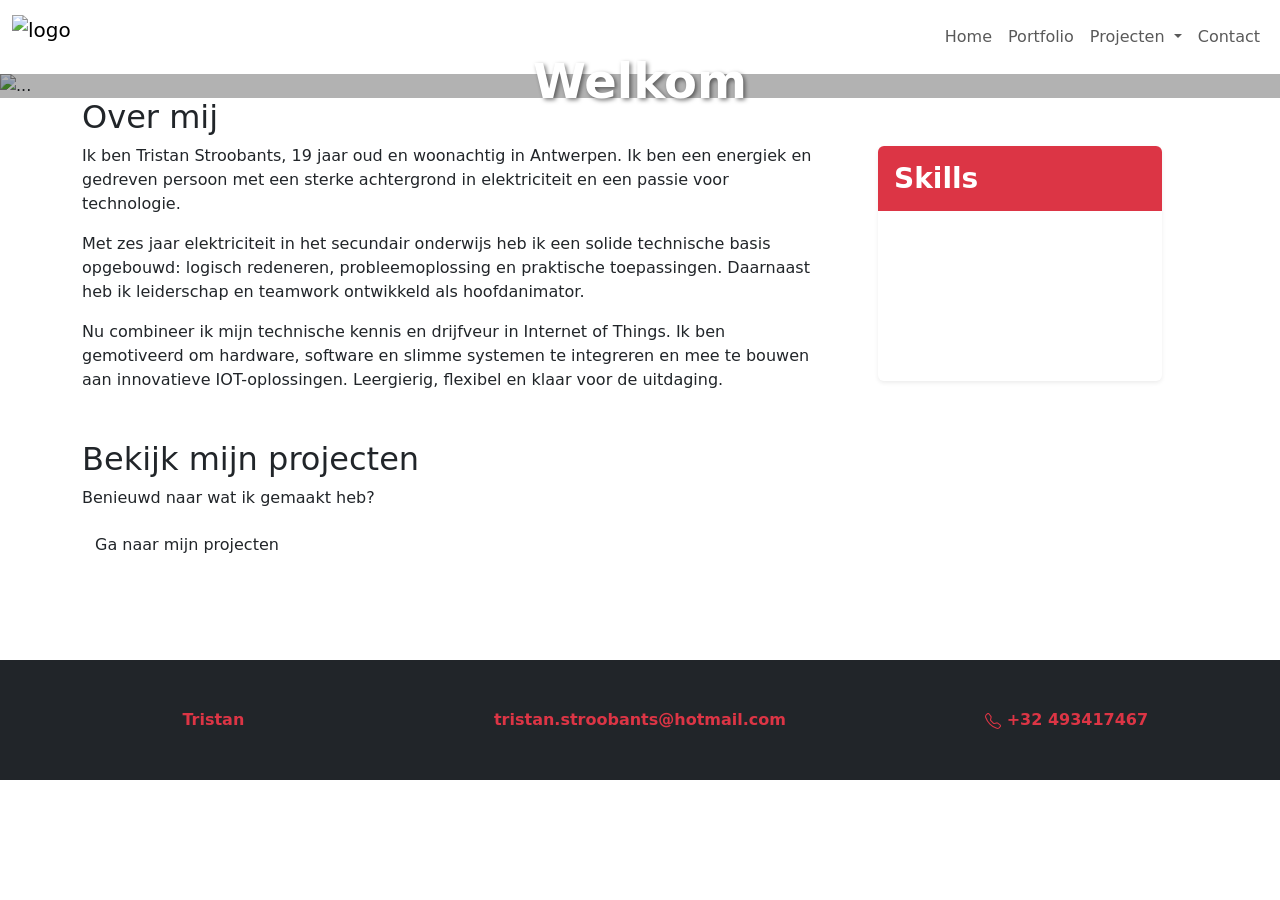
==== index.html @ 678bf0a7 "Add files via upload" ====
<!DOCTYPE html>
<html lang="nl-BE">

<head>
  <!-- Required meta tags -->
  <meta charset="UTF-8">
  <meta http-equiv="X-UA-Compatible" content="IE=edge">
  <meta name="viewport" content="width=device-width, initial-scale=1.0">
  <title>home</title>
  <!-- Bootstrap CSS -->
  <link href="https://cdn.jsdelivr.net/npm/bootstrap@5.3.3/dist/css/bootstrap.min.css" rel="stylesheet"
    integrity="sha384-QWTKZyjpPEjISv5WaRU9OFeRpok6YctnYmDr5pNlyT2bRjXh0JMhjY6hW+ALEwIH" crossorigin="anonymous">
  <!-- JavaScript: Bootstrap Bundle with Popper -->
  <script src="https://cdn.jsdelivr.net/npm/bootstrap@5.3.3/dist/js/bootstrap.bundle.min.js"
    integrity="sha384-YvpcrYf0tY3lHB60NNkmXc5s9fDVZLESaAA55NDzOxhy9GkcIdslK1eN7N6jIeHz" crossorigin="anonymous" defer>
    </script>
  <!-- eigen geschreven css voor jouw html-bestand -->
<link rel="stylesheet" href="css/style.css">
</head>



<body>
  

<header>

 <nav class="navbar navbar-expand-lg orange">
  <article class="container-fluid">
      <a class="navbar-brand" href="index.html">
            <figure> <img src="images/images/logo.png" alt="logo" width="70"></figure>
      </a>
      <button class="navbar-toggler ms-auto" type="button" data-bs-toggle="collapse" data-bs-target="#navbarSupportedContent" aria-controls="navbarSupportedContent" aria-expanded="false" aria-label="Toggle navigation">
        <span class="navbar-toggler-icon"></span>
      </button>
      <span>
        <article class="collapse navbar-collapse " id="navbarSupportedContent">
          <ul class="navbar-nav me-auto mb-2 mb-lg-0 ">
            <li class="nav-item ">
              <a class="nav-link" aria-current="page" href="index.html">Home</a>
            </li>
            <li class="nav-item ">
              <a class="nav-link" aria-current="page" href="portfolio.html">Portfolio</a>
            </li>
            <li class="nav-item dropdown">
              <a class="nav-link dropdown-toggle" href="portfolio.html" role="button" data-bs-toggle="dropdown" aria-expanded="false">
                Projecten
              </a>
              <ul class="dropdown-menu">
                <li><a class="dropdown-item" href="project1.html">project 1</a></li>
                <li><a class="dropdown-item" href="project2.html">project 2</a></li>
                <li><a class="dropdown-item" href="project3.html">project 3</a></li>
                <li><a class="dropdown-item" href="project4.html">project 4</a></li>
                <li><a class="dropdown-item" href="project5.html">project 5</a></li>
                <li><a class="dropdown-item" href="project6.html">project 6</a></li>
              </ul>
            </li>
            <li class="nav-item">
              <a class="nav-link " href="contact.html">Contact</a>
            </li>
            
          </ul>
          
        </article>
      </span>
  </article>
</nav>
  

</header>
<main>
<div id="carouselExampleAutoplaying" class="carousel slide mijn-carousel" data-bs-ride="carousel">
  <div class="carousel-inner">
    
    <div class="carousel-item active">
      <img src="images/images/afbeelding1.jpg" class="d-block w-100" alt="...">
    </div>

   
    <div class="carousel-item">
      <img src="images/images/afbeelding2.jpg" class="d-block w-100" alt="...">
    </div>

   
    <div class="carousel-item">
      <img src="images/images/afbeelding3.jpg" class="d-block w-100" alt="...">
    </div>

  </div>

  
  <div class="position-absolute top-0 start-0 end-0 bottom-0 d-flex align-items-center justify-content-center" style="background: rgba(0, 0, 0, 0.3); z-index: 10; pointer-events: none;">
    <h1 class="text-white fw-bold" style="font-size: 3rem; text-shadow: 2px 2px 4px rgba(0, 0, 0, 0.5);">Welkom</h1>
  </div>

 
  <button class="carousel-control-prev" type="button" data-bs-target="#carouselExampleAutoplaying" data-bs-slide="prev">
    <span class="carousel-control-prev-icon" aria-hidden="true"></span>
    <span class="visually-hidden">Previous</span>
  </button>
  <button class="carousel-control-next" type="button" data-bs-target="#carouselExampleAutoplaying" data-bs-slide="next">
    <span class="carousel-control-next-icon" aria-hidden="true"></span>
    <span class="visually-hidden">Next</span>
  </button>

</div>
<section class="content-section container">
    <article class="row">
      
      <!-- MAIN CONTENT - LINKS (COL-LG-8) -->
      <section class="col-lg-8">
        <article class="mb-5">
          <h2 class="section-title">Over mij</h2>
          <p class="section-text">
            Ik ben Tristan Stroobants, 19 jaar oud en woonachtig in Antwerpen. Ik ben een energiek en gedreven persoon met een sterke achtergrond in elektriciteit en een passie voor technologie.
          </p>
          <p class="section-text">
            Met zes jaar elektriciteit in het secundair onderwijs heb ik een solide technische basis opgebouwd: logisch redeneren, probleemoplossing en praktische toepassingen. Daarnaast heb ik leiderschap en teamwork ontwikkeld als hoofdanimator.
          </p>
          <p class="section-text">
            Nu combineer ik mijn technische kennis en drijfveur in Internet of Things. Ik ben gemotiveerd om hardware, software en slimme systemen te integreren en mee te bouwen aan innovatieve IOT-oplossingen. Leergierig, flexibel en klaar voor de uitdaging.
          </p>
        </article>

        <article class="mb-5">
          <h2 class="section-title">Bekijk mijn projecten</h2>
          <p class="section-text">
            Benieuwd naar wat ik gemaakt heb?
          </p>
          <a href="portfolio.html" class="btn orange">Ga naar mijn projecten</a>
        </article>
      </section>

      <!-- SKILLS SIDEBAR - RECHTS (COL-LG-4) IN DE ROW! -->
      <aside class="col-lg-4 p-5">
        <article class="p-0 rounded shadow-sm overflow-hidden aside-title" >
          <h3 class="bg-danger text-white m-0 p-3 fw-bold">Skills</h3>
          <ul class="list-unstyled m-0 p-0 list-group-item-licht-orange" >
            <li class="text-white fw-bold px-3 py-3 border-bottom border-white border-opacity-50">
              HTML
            </li>
            <li class="text-white fw-bold px-3 py-3 border-bottom border-white border-opacity-50">
              CSS
            </li>
            <li class="text-white fw-bold px-3 py-3">
              JavaScript
            </li>
          </ul>
        </article>
      </aside>

    </article>
  </section>

</main>
<footer class="bg-dark text-white py-5 mt-5">
  <article class="container-fluid">
    <div class="row text-center">
      
      
      <div class="col-md-4 footer-item mb-3 mb-md-0">
        <p class="text-danger fw-bold mb-0">Tristan</p>
      </div>

      
      <div class="col-md-4 footer-item mb-3 mb-md-0">
        <p class="mb-0">
          <a href="mailto:tristan.stroobants@hotmail.com" class="text-danger text-decoration-none fw-bold">
            tristan.stroobants@hotmail.com
          </a>
        </p>
      </div>

      
      <div class="col-md-4 footer-item">
        <p class="mb-0">
          <a href="tel:+32493417467" class="text-danger text-decoration-none fw-bold">
           <svg xmlns="http://www.w3.org/2000/svg" width="16" height="16" fill="currentColor" class="bi bi-telephone" viewBox="0 0 16 16">
            <path d="M3.654 1.328a.678.678 0 0 0-1.015-.063L1.605 2.3c-.483.484-.661 1.169-.45 1.77a17.6 17.6 0 0 0 4.168 6.608 17.6 17.6 0 0 0 6.608 4.168c.601.211 1.286.033 1.77-.45l1.034-1.034a.678.678 0 0 0-.063-1.015l-2.307-1.794a.68.68 0 0 0-.58-.122l-2.19.547a1.75 1.75 0 0 1-1.657-.459L5.482 8.062a1.75 1.75 0 0 1-.46-1.657l.548-2.19a.68.68 0 0 0-.122-.58zM1.884.511a1.745 1.745 0 0 1 2.612.163L6.29 2.98c.329.423.445.974.315 1.494l-.547 2.19a.68.68 0 0 0 .178.643l2.457 2.457a.68.68 0 0 0 .644.178l2.189-.547a1.75 1.75 0 0 1 1.494.315l2.306 1.794c.829.645.905 1.87.163 2.611l-1.034 1.034c-.74.74-1.846 1.065-2.877.702a18.6 18.6 0 0 1-7.01-4.42 18.6 18.6 0 0 1-4.42-7.009c-.362-1.03-.037-2.137.703-2.877z"/>
           </svg> 
             +32 493417467
          </a>
        </p>
      </div>

    </div>
  </article>
</footer>
</body>
</html>
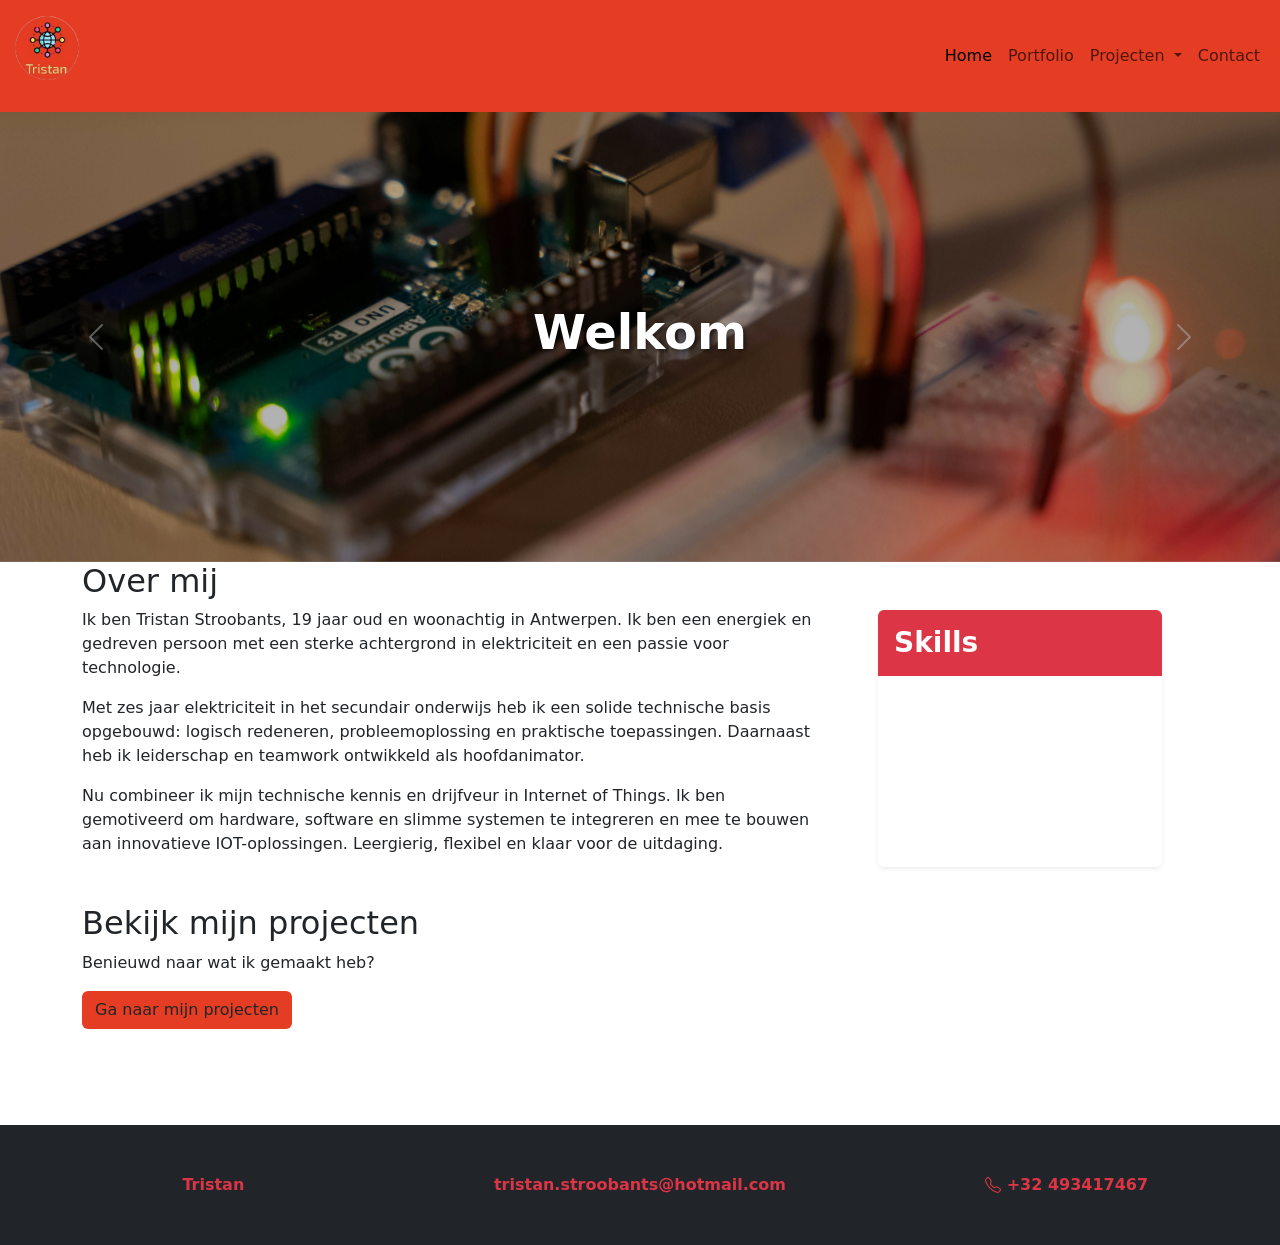
==== commit 5850cfff: "Add files via upload" ====
--- a/index.html
+++ b/index.html
@@ -25,46 +25,44 @@
 
 <header>
 
- <nav class="navbar navbar-expand-lg orange">
-  <article class="container-fluid">
-      <a class="navbar-brand" href="index.html">
-            <figure> <img src="images/images/logo.png" alt="logo" width="70"></figure>
-      </a>
-      <button class="navbar-toggler ms-auto" type="button" data-bs-toggle="collapse" data-bs-target="#navbarSupportedContent" aria-controls="navbarSupportedContent" aria-expanded="false" aria-label="Toggle navigation">
-        <span class="navbar-toggler-icon"></span>
-      </button>
-      <span>
-        <article class="collapse navbar-collapse " id="navbarSupportedContent">
-          <ul class="navbar-nav me-auto mb-2 mb-lg-0 ">
-            <li class="nav-item ">
-              <a class="nav-link" aria-current="page" href="index.html">Home</a>
+<nav class="navbar navbar-expand-lg orange">
+      <div class="container-fluid">
+        <a class="navbar-brand" href="index.html">
+          <figure> <img src="images/images/logo.png" alt="logo" width="70"></figure>
+        </a>
+        <button class="navbar-toggler ms-auto" type="button" data-bs-toggle="collapse" data-bs-target="#navbarSupportedContent" aria-controls="navbarSupportedContent" aria-expanded="false" aria-label="Toggle navigation">
+          <span class="navbar-toggler-icon"></span>
+        </button>
+        <div class="collapse navbar-collapse" id="navbarSupportedContent">
+          <ul class="navbar-nav ms-auto mb-2 mb-lg-0">
+            <li class="nav-item">
+              <a class="nav-link active" aria-current="page" href="index.html">Home</a>
             </li>
-            <li class="nav-item ">
-              <a class="nav-link" aria-current="page" href="portfolio.html">Portfolio</a>
+            <li class="nav-item">
+              <a class="nav-link" href="portfolio.html">Portfolio</a>
             </li>
             <li class="nav-item dropdown">
-              <a class="nav-link dropdown-toggle" href="portfolio.html" role="button" data-bs-toggle="dropdown" aria-expanded="false">
+              <a class="nav-link dropdown-toggle" href="#" role="button" data-bs-toggle="dropdown" aria-expanded="false">
                 Projecten
               </a>
-              <ul class="dropdown-menu">
-                <li><a class="dropdown-item" href="project1.html">project 1</a></li>
-                <li><a class="dropdown-item" href="project2.html">project 2</a></li>
-                <li><a class="dropdown-item" href="project3.html">project 3</a></li>
-                <li><a class="dropdown-item" href="project4.html">project 4</a></li>
-                <li><a class="dropdown-item" href="project5.html">project 5</a></li>
-                <li><a class="dropdown-item" href="project6.html">project 6</a></li>
+              <ul class="dropdown-menu list-group-item-licht-orange ">
+                <li><a class="dropdown-item dropdown-item:hover" href="project1.html">Project 1</a></li>
+                <li><a class="dropdown-item dropdown-item:hover" href="project2.html">Project 2</a></li>
+                <li><a class="dropdown-item dropdown-item:hover" href="project3.html">Project 3</a></li>
+                <li><a class="dropdown-item dropdown-item:hover" href="project4.html">Project 4</a></li>
+                <li><a class="dropdown-item dropdown-item:hover" href="project5.html">Project 5</a></li>
+                <li><a class="dropdown-item dropdown-item:hover" href="project6.html">Project 6</a></li>
               </ul>
             </li>
             <li class="nav-item">
-              <a class="nav-link " href="contact.html">Contact</a>
+              <a class="nav-link" href="contact.html">Contact</a>
             </li>
-            
+
           </ul>
           
-        </article>
-      </span>
-  </article>
-</nav>
+        </div>
+      </div>
+    </nav>
   
 
 </header>
--- a/css/style.css
+++ b/css/style.css
@@ -0,0 +1,165 @@
+/***
+    The new CSS reset - version 1.11.3 (last updated 25.08.2024)
+    GitHub page: https://github.com/elad2412/the-new-css-reset
+***/
+
+/*
+    Remove all the styles of the "User-Agent-Stylesheet", except for the 'display' property
+    - The "symbol *" part is to solve Firefox SVG sprite bug
+    - The "html" element is excluded, otherwise a bug in Chrome breaks the CSS hyphens property (https://github.com/elad2412/the-new-css-reset/issues/36)
+ */
+*:where(:not(html, iframe, canvas, img, svg, video, audio):not(svg *, symbol *)) {
+    all: unset;
+    display: revert;
+}
+
+/* Preferred box-sizing value */
+*,
+*::before,
+*::after {
+    box-sizing: border-box;
+}
+
+/* Fix mobile Safari increase font-size on landscape mode */
+html {
+    -moz-text-size-adjust: none;
+    -webkit-text-size-adjust: none;
+    text-size-adjust: none;
+}
+
+/* Reapply the pointer cursor for anchor tags */
+a, button {
+    cursor: revert;
+}
+
+/* Remove list styles (bullets/numbers) */
+ol, ul, menu, summary {
+    list-style: none;
+}
+
+/* Firefox: solve issue where nested ordered lists continue numbering from parent (https://bugzilla.mozilla.org/show_bug.cgi?id=1881517) */
+ol {
+    counter-reset: revert;
+}
+
+/* For images to not be able to exceed their container */
+img {
+    max-inline-size: 100%;
+    max-block-size: 100%;
+}
+
+/* removes spacing between cells in tables */
+table {
+    border-collapse: collapse;
+}
+
+/* Safari - solving issue when using user-select:none on the <body> text input doesn't working */
+input, textarea {
+    -webkit-user-select: auto;
+}
+
+/* revert the 'white-space' property for textarea elements on Safari */
+textarea {
+    white-space: revert;
+}
+
+/* minimum style to allow to style meter element */
+meter {
+    -webkit-appearance: revert;
+    appearance: revert;
+}
+
+/* preformatted text - use only for this feature */
+:where(pre) {
+    all: revert;
+    box-sizing: border-box;
+}
+
+/* reset default text opacity of input placeholder */
+::placeholder {
+    color: unset;
+}
+
+/* fix the feature of 'hidden' attribute.
+   display:revert; revert to element instead of attribute */
+:where([hidden]) {
+    display: none;
+}
+
+/* revert for bug in Chromium browsers
+ - fix for the content editable attribute will work properly.
+- webkit-user-select: auto; added for Safari in case of using user-select:none on wrapper element*/
+:where([contenteditable]:not([contenteditable="false"])) {
+    -moz-user-modify: read-write;
+    -webkit-user-modify: read-write;
+    overflow-wrap: break-word;
+    -webkit-line-break: after-white-space;
+    -webkit-user-select: auto;
+}
+
+/* apply back the draggable feature - exist only in Chromium and Safari */
+:where([draggable="true"]) {
+    -webkit-user-drag: element;
+}
+
+/* Revert Modal native behavior */
+:where(dialog:modal) {
+    all: revert;
+    box-sizing: border-box;
+}
+
+/* Remove details summary webkit styles */
+::-webkit-details-marker {
+    display: none;
+}
+.orange {
+    background-color: #e53d23;
+     
+    }
+
+
+    .mijn-carousel {
+  max-width: 1800px;   /* breedte */
+  margin: 0 auto;     /* gecentreerd */
+}
+
+.mijn-carousel .carousel-item img {
+  height: 450px;      /* hoogte */
+  object-fit: cover;  /* afbeelding bijsnijden zonder vervorming */
+}
+.list-group-item-licht-orange {
+  background: linear-gradient(135deg, #F5975D 100%);
+  color: white;
+  margin: 0;
+  padding: 1.5rem;
+  font-size: 1.3rem;
+  font-weight: 700;
+}
+.aside-title {
+  background: linear-gradient(135deg, #e53d23 100%);
+  color: white;
+  margin: 0;
+  padding: 1.5rem;
+  font-size: 1.3rem;
+  font-weight: 700;
+}
+.dropdown-menu {
+  min-width: auto;
+  white-space: nowrap;
+}
+.dropdown-menu {
+    min-width: auto;
+    width: fit-content;
+    position: static;
+    float: none;
+    box-shadow: none;
+    
+  }
+  
+  .dropdown-menu .dropdown-item {
+    padding: 0.5rem 0rem;
+  }
+  .dropdown-item:hover {
+    background-color: #F5975D;
+    color: white;
+  }
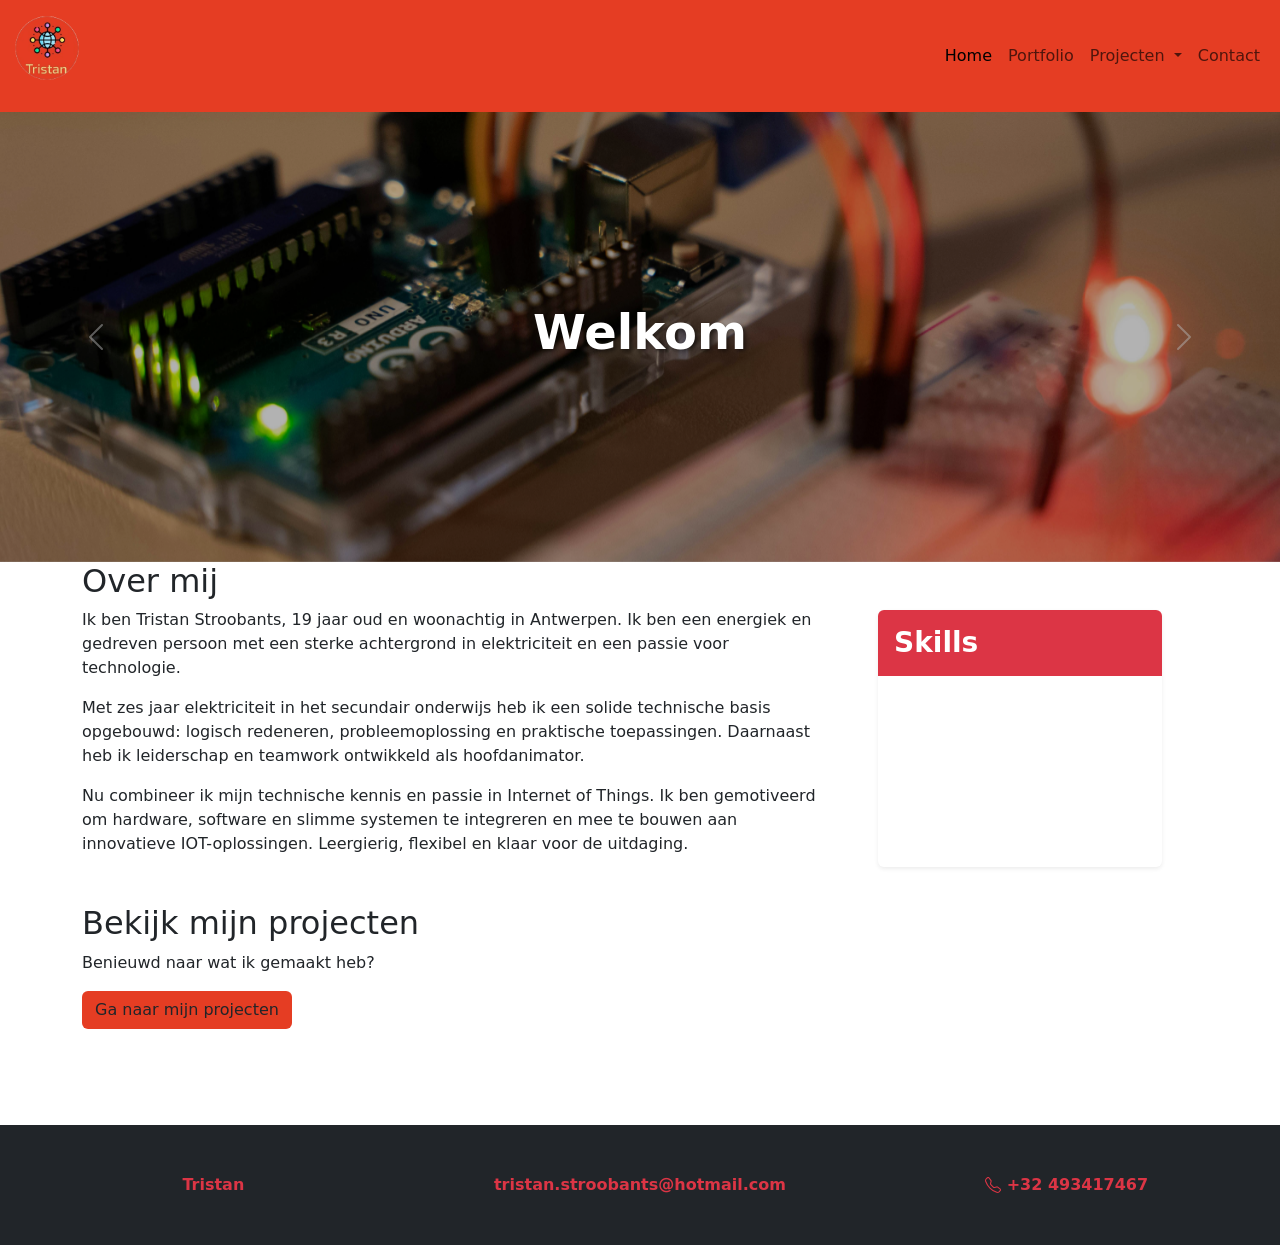
==== commit 20b045e4: "Add files via upload" ====
--- a/index.html
+++ b/index.html
@@ -1,188 +1,306 @@
-<!DOCTYPE html>
+<!doctype html>
 <html lang="nl-BE">
-
-<head>
-  <!-- Required meta tags -->
-  <meta charset="UTF-8">
-  <meta http-equiv="X-UA-Compatible" content="IE=edge">
-  <meta name="viewport" content="width=device-width, initial-scale=1.0">
-  <title>home</title>
-  <!-- Bootstrap CSS -->
-  <link href="https://cdn.jsdelivr.net/npm/bootstrap@5.3.3/dist/css/bootstrap.min.css" rel="stylesheet"
-    integrity="sha384-QWTKZyjpPEjISv5WaRU9OFeRpok6YctnYmDr5pNlyT2bRjXh0JMhjY6hW+ALEwIH" crossorigin="anonymous">
-  <!-- JavaScript: Bootstrap Bundle with Popper -->
-  <script src="https://cdn.jsdelivr.net/npm/bootstrap@5.3.3/dist/js/bootstrap.bundle.min.js"
-    integrity="sha384-YvpcrYf0tY3lHB60NNkmXc5s9fDVZLESaAA55NDzOxhy9GkcIdslK1eN7N6jIeHz" crossorigin="anonymous" defer>
-    </script>
-  <!-- eigen geschreven css voor jouw html-bestand -->
-<link rel="stylesheet" href="css/style.css">
-</head>
-
-
-
-<body>
-  
-
-<header>
-
-<nav class="navbar navbar-expand-lg orange">
-      <div class="container-fluid">
-        <a class="navbar-brand" href="index.html">
-          <figure> <img src="images/images/logo.png" alt="logo" width="70"></figure>
-        </a>
-        <button class="navbar-toggler ms-auto" type="button" data-bs-toggle="collapse" data-bs-target="#navbarSupportedContent" aria-controls="navbarSupportedContent" aria-expanded="false" aria-label="Toggle navigation">
-          <span class="navbar-toggler-icon"></span>
-        </button>
-        <div class="collapse navbar-collapse" id="navbarSupportedContent">
-          <ul class="navbar-nav ms-auto mb-2 mb-lg-0">
-            <li class="nav-item">
-              <a class="nav-link active" aria-current="page" href="index.html">Home</a>
-            </li>
-            <li class="nav-item">
-              <a class="nav-link" href="portfolio.html">Portfolio</a>
-            </li>
-            <li class="nav-item dropdown">
-              <a class="nav-link dropdown-toggle" href="#" role="button" data-bs-toggle="dropdown" aria-expanded="false">
-                Projecten
-              </a>
-              <ul class="dropdown-menu list-group-item-licht-orange ">
-                <li><a class="dropdown-item dropdown-item:hover" href="project1.html">Project 1</a></li>
-                <li><a class="dropdown-item dropdown-item:hover" href="project2.html">Project 2</a></li>
-                <li><a class="dropdown-item dropdown-item:hover" href="project3.html">Project 3</a></li>
-                <li><a class="dropdown-item dropdown-item:hover" href="project4.html">Project 4</a></li>
-                <li><a class="dropdown-item dropdown-item:hover" href="project5.html">Project 5</a></li>
-                <li><a class="dropdown-item dropdown-item:hover" href="project6.html">Project 6</a></li>
-              </ul>
-            </li>
-            <li class="nav-item">
-              <a class="nav-link" href="contact.html">Contact</a>
-            </li>
-
-          </ul>
-          
-        </div>
-      </div>
-    </nav>
-  
-
-</header>
-<main>
-<div id="carouselExampleAutoplaying" class="carousel slide mijn-carousel" data-bs-ride="carousel">
-  <div class="carousel-inner">
-    
-    <div class="carousel-item active">
-      <img src="images/images/afbeelding1.jpg" class="d-block w-100" alt="...">
-    </div>
-
-   
-    <div class="carousel-item">
-      <img src="images/images/afbeelding2.jpg" class="d-block w-100" alt="...">
-    </div>
-
-   
-    <div class="carousel-item">
-      <img src="images/images/afbeelding3.jpg" class="d-block w-100" alt="...">
-    </div>
-
-  </div>
-
-  
-  <div class="position-absolute top-0 start-0 end-0 bottom-0 d-flex align-items-center justify-content-center" style="background: rgba(0, 0, 0, 0.3); z-index: 10; pointer-events: none;">
-    <h1 class="text-white fw-bold" style="font-size: 3rem; text-shadow: 2px 2px 4px rgba(0, 0, 0, 0.5);">Welkom</h1>
-  </div>
-
- 
-  <button class="carousel-control-prev" type="button" data-bs-target="#carouselExampleAutoplaying" data-bs-slide="prev">
-    <span class="carousel-control-prev-icon" aria-hidden="true"></span>
-    <span class="visually-hidden">Previous</span>
-  </button>
-  <button class="carousel-control-next" type="button" data-bs-target="#carouselExampleAutoplaying" data-bs-slide="next">
-    <span class="carousel-control-next-icon" aria-hidden="true"></span>
-    <span class="visually-hidden">Next</span>
-  </button>
-
-</div>
-<section class="content-section container">
-    <article class="row">
-      
-      <!-- MAIN CONTENT - LINKS (COL-LG-8) -->
-      <section class="col-lg-8">
-        <article class="mb-5">
-          <h2 class="section-title">Over mij</h2>
-          <p class="section-text">
-            Ik ben Tristan Stroobants, 19 jaar oud en woonachtig in Antwerpen. Ik ben een energiek en gedreven persoon met een sterke achtergrond in elektriciteit en een passie voor technologie.
-          </p>
-          <p class="section-text">
-            Met zes jaar elektriciteit in het secundair onderwijs heb ik een solide technische basis opgebouwd: logisch redeneren, probleemoplossing en praktische toepassingen. Daarnaast heb ik leiderschap en teamwork ontwikkeld als hoofdanimator.
-          </p>
-          <p class="section-text">
-            Nu combineer ik mijn technische kennis en drijfveur in Internet of Things. Ik ben gemotiveerd om hardware, software en slimme systemen te integreren en mee te bouwen aan innovatieve IOT-oplossingen. Leergierig, flexibel en klaar voor de uitdaging.
-          </p>
-        </article>
-
-        <article class="mb-5">
-          <h2 class="section-title">Bekijk mijn projecten</h2>
-          <p class="section-text">
-            Benieuwd naar wat ik gemaakt heb?
-          </p>
-          <a href="portfolio.html" class="btn orange">Ga naar mijn projecten</a>
-        </article>
-      </section>
-
-      <!-- SKILLS SIDEBAR - RECHTS (COL-LG-4) IN DE ROW! -->
-      <aside class="col-lg-4 p-5">
-        <article class="p-0 rounded shadow-sm overflow-hidden aside-title" >
-          <h3 class="bg-danger text-white m-0 p-3 fw-bold">Skills</h3>
-          <ul class="list-unstyled m-0 p-0 list-group-item-licht-orange" >
-            <li class="text-white fw-bold px-3 py-3 border-bottom border-white border-opacity-50">
-              HTML
-            </li>
-            <li class="text-white fw-bold px-3 py-3 border-bottom border-white border-opacity-50">
-              CSS
-            </li>
-            <li class="text-white fw-bold px-3 py-3">
-              JavaScript
-            </li>
-          </ul>
-        </article>
-      </aside>
-
-    </article>
-  </section>
-
-</main>
-<footer class="bg-dark text-white py-5 mt-5">
-  <article class="container-fluid">
-    <div class="row text-center">
-      
-      
-      <div class="col-md-4 footer-item mb-3 mb-md-0">
-        <p class="text-danger fw-bold mb-0">Tristan</p>
-      </div>
-
-      
-      <div class="col-md-4 footer-item mb-3 mb-md-0">
-        <p class="mb-0">
-          <a href="mailto:tristan.stroobants@hotmail.com" class="text-danger text-decoration-none fw-bold">
-            tristan.stroobants@hotmail.com
-          </a>
-        </p>
-      </div>
-
-      
-      <div class="col-md-4 footer-item">
-        <p class="mb-0">
-          <a href="tel:+32493417467" class="text-danger text-decoration-none fw-bold">
-           <svg xmlns="http://www.w3.org/2000/svg" width="16" height="16" fill="currentColor" class="bi bi-telephone" viewBox="0 0 16 16">
-            <path d="M3.654 1.328a.678.678 0 0 0-1.015-.063L1.605 2.3c-.483.484-.661 1.169-.45 1.77a17.6 17.6 0 0 0 4.168 6.608 17.6 17.6 0 0 0 6.608 4.168c.601.211 1.286.033 1.77-.45l1.034-1.034a.678.678 0 0 0-.063-1.015l-2.307-1.794a.68.68 0 0 0-.58-.122l-2.19.547a1.75 1.75 0 0 1-1.657-.459L5.482 8.062a1.75 1.75 0 0 1-.46-1.657l.548-2.19a.68.68 0 0 0-.122-.58zM1.884.511a1.745 1.745 0 0 1 2.612.163L6.29 2.98c.329.423.445.974.315 1.494l-.547 2.19a.68.68 0 0 0 .178.643l2.457 2.457a.68.68 0 0 0 .644.178l2.189-.547a1.75 1.75 0 0 1 1.494.315l2.306 1.794c.829.645.905 1.87.163 2.611l-1.034 1.034c-.74.74-1.846 1.065-2.877.702a18.6 18.6 0 0 1-7.01-4.42 18.6 18.6 0 0 1-4.42-7.009c-.362-1.03-.037-2.137.703-2.877z"/>
-           </svg> 
-             +32 493417467
-          </a>
-        </p>
-      </div>
-
-    </div>
-  </article>
-</footer>
-</body>
+	<head>
+		<!-- Required meta tags -->
+		<meta charset="UTF-8" />
+		<meta
+			http-equiv="X-UA-Compatible"
+			content="IE=edge" />
+		<meta
+			name="viewport"
+			content="width=device-width, initial-scale=1.0" />
+		<title>home</title>
+		<!-- Bootstrap CSS -->
+		<link
+			href="https://cdn.jsdelivr.net/npm/bootstrap@5.3.3/dist/css/bootstrap.min.css"
+			rel="stylesheet"
+			integrity="sha384-QWTKZyjpPEjISv5WaRU9OFeRpok6YctnYmDr5pNlyT2bRjXh0JMhjY6hW+ALEwIH"
+			crossorigin="anonymous" />
+		<!-- JavaScript: Bootstrap Bundle with Popper -->
+		<script
+			src="https://cdn.jsdelivr.net/npm/bootstrap@5.3.3/dist/js/bootstrap.bundle.min.js"
+			integrity="sha384-YvpcrYf0tY3lHB60NNkmXc5s9fDVZLESaAA55NDzOxhy9GkcIdslK1eN7N6jIeHz"
+			crossorigin="anonymous"
+			defer></script>
+		<!-- eigen geschreven css voor jouw html-bestand -->
+		<link
+			rel="stylesheet"
+			href="css/reset.css" />
+		<link
+			rel="stylesheet"
+			href="css/style.css" />
+	</head>
+
+	<body>
+		<header>
+			<nav class="navbar navbar-expand-lg orange">
+				<div class="container-fluid">
+					<a
+						class="navbar-brand"
+						href="index.html">
+						<figure>
+							<img
+								src="images/images/logo.png"
+								alt="logo"
+								width="70" />
+						</figure>
+					</a>
+					<button
+						class="navbar-toggler ms-auto"
+						type="button"
+						data-bs-toggle="collapse"
+						data-bs-target="#navbarSupportedContent"
+						aria-controls="navbarSupportedContent"
+						aria-expanded="false"
+						aria-label="Toggle navigation">
+						<span class="navbar-toggler-icon"></span>
+					</button>
+					<div
+						class="collapse navbar-collapse"
+						id="navbarSupportedContent">
+						<ul class="navbar-nav ms-auto mb-2 mb-lg-0">
+							<li class="nav-item">
+								<a
+									class="nav-link active"
+									aria-current="page"
+									href="index.html"
+									>Home</a
+								>
+							</li>
+							<li class="nav-item">
+								<a
+									class="nav-link"
+									href="portfolio.html"
+									>Portfolio</a
+								>
+							</li>
+							<li class="nav-item dropdown">
+								<a
+									class="nav-link dropdown-toggle"
+									href="#"
+									role="button"
+									data-bs-toggle="dropdown"
+									aria-expanded="false">
+									Projecten
+								</a>
+								<ul class="dropdown-menu list-group-item-licht-orange">
+									<li>
+										<a
+											class="dropdown-item dropdown-item:hover"
+											href="project1.html"
+											>Project 1</a
+										>
+									</li>
+									<li>
+										<a
+											class="dropdown-item dropdown-item:hover"
+											href="project2.html"
+											>Project 2</a
+										>
+									</li>
+									<li>
+										<a
+											class="dropdown-item dropdown-item:hover"
+											href="project3.html"
+											>Project 3</a
+										>
+									</li>
+									<li>
+										<a
+											class="dropdown-item dropdown-item:hover"
+											href="project4.html"
+											>Project 4</a
+										>
+									</li>
+									<li>
+										<a
+											class="dropdown-item dropdown-item:hover"
+											href="project5.html"
+											>Project 5</a
+										>
+									</li>
+									<li>
+										<a
+											class="dropdown-item dropdown-item:hover"
+											href="project6.html"
+											>Project 6</a
+										>
+									</li>
+								</ul>
+							</li>
+							<li class="nav-item">
+								<a
+									class="nav-link"
+									href="contact.html"
+									>Contact</a
+								>
+							</li>
+						</ul>
+					</div>
+				</div>
+			</nav>
+		</header>
+		<main>
+			<div
+				id="carouselExampleAutoplaying"
+				class="carousel slide mijn-carousel"
+				data-bs-ride="carousel">
+				<div class="carousel-inner">
+					<div class="carousel-item active">
+						<img
+							src="images/images/afbeelding1.jpg"
+							class="d-block w-100"
+							alt="..." />
+					</div>
+
+					<div class="carousel-item">
+						<img
+							src="images/images/afbeelding2.jpg"
+							class="d-block w-100"
+							alt="..." />
+					</div>
+
+					<div class="carousel-item">
+						<img
+							src="images/images/afbeelding3.jpg"
+							class="d-block w-100"
+							alt="..." />
+					</div>
+				</div>
+
+				<div
+					class="position-absolute top-0 start-0 end-0 bottom-0 d-flex align-items-center justify-content-center"
+					style="
+						background: rgba(0, 0, 0, 0.3);
+						z-index: 10;
+						pointer-events: none;
+					">
+					<h1
+						class="text-white fw-bold"
+						style="
+							font-size: 3rem;
+							text-shadow: 2px 2px 4px rgba(0, 0, 0, 0.5);
+						">
+						Welkom
+					</h1>
+				</div>
+
+				<button
+					class="carousel-control-prev"
+					type="button"
+					data-bs-target="#carouselExampleAutoplaying"
+					data-bs-slide="prev">
+					<span
+						class="carousel-control-prev-icon"
+						aria-hidden="true"></span>
+					<span class="visually-hidden">Previous</span>
+				</button>
+				<button
+					class="carousel-control-next"
+					type="button"
+					data-bs-target="#carouselExampleAutoplaying"
+					data-bs-slide="next">
+					<span
+						class="carousel-control-next-icon"
+						aria-hidden="true"></span>
+					<span class="visually-hidden">Next</span>
+				</button>
+			</div>
+			<section class="content-section container">
+				<article class="row">
+					<!-- MAIN CONTENT - LINKS (COL-LG-8) -->
+					<section class="col-lg-8">
+						<article class="mb-5">
+							<h2 class="section-title">Over mij</h2>
+							<p class="section-text">
+								Ik ben Tristan Stroobants, 19 jaar oud en woonachtig in
+								Antwerpen. Ik ben een energiek en gedreven persoon met een
+								sterke achtergrond in elektriciteit en een passie voor
+								technologie.
+							</p>
+							<p class="section-text">
+								Met zes jaar elektriciteit in het secundair onderwijs heb ik een
+								solide technische basis opgebouwd: logisch redeneren,
+								probleemoplossing en praktische toepassingen. Daarnaast heb ik
+								leiderschap en teamwork ontwikkeld als hoofdanimator.
+							</p>
+							<p class="section-text">
+								Nu combineer ik mijn technische kennis en passie in Internet of
+								Things. Ik ben gemotiveerd om hardware, software en slimme
+								systemen te integreren en mee te bouwen aan innovatieve
+								IOT-oplossingen. Leergierig, flexibel en klaar voor de
+								uitdaging.
+							</p>
+						</article>
+
+						<article class="mb-5">
+							<h2 class="section-title">Bekijk mijn projecten</h2>
+							<p class="section-text">Benieuwd naar wat ik gemaakt heb?</p>
+							<a
+								href="portfolio.html"
+								class="btn orange"
+								>Ga naar mijn projecten</a
+							>
+						</article>
+					</section>
+
+					<aside class="col-lg-4 p-5">
+						<article class="p-0 rounded shadow-sm overflow-hidden aside-title">
+							<h3 class="bg-danger text-white m-0 p-3 fw-bold">Skills</h3>
+							<ul class="list-unstyled m-0 p-0 list-group-item-licht-orange">
+								<li
+									class="text-white fw-bold px-3 py-3 border-bottom border-white border-opacity-50">
+									HTML
+								</li>
+								<li
+									class="text-white fw-bold px-3 py-3 border-bottom border-white border-opacity-50">
+									CSS
+								</li>
+								<li class="text-white fw-bold px-3 py-3">JavaScript</li>
+							</ul>
+						</article>
+					</aside>
+				</article>
+			</section>
+		</main>
+		<footer class="bg-dark text-white py-5 mt-5">
+			<article class="container-fluid">
+				<div class="row text-center">
+					<div class="col-md-4 footer-item mb-3 mb-md-0">
+						<p class="text-danger fw-bold mb-0">Tristan</p>
+					</div>
+
+					<div class="col-md-4 footer-item mb-3 mb-md-0">
+						<p class="mb-0">
+							<a
+								href="mailto:tristan.stroobants@hotmail.com"
+								class="text-danger text-decoration-none fw-bold">
+								tristan.stroobants@hotmail.com
+							</a>
+						</p>
+					</div>
+
+					<div class="col-md-4 footer-item">
+						<p class="mb-0">
+							<a
+								href="tel:+32493417467"
+								class="text-danger text-decoration-none fw-bold">
+								<svg
+									xmlns="http://www.w3.org/2000/svg"
+									width="16"
+									height="16"
+									fill="currentColor"
+									class="bi bi-telephone"
+									viewBox="0 0 16 16">
+									<path
+										d="M3.654 1.328a.678.678 0 0 0-1.015-.063L1.605 2.3c-.483.484-.661 1.169-.45 1.77a17.6 17.6 0 0 0 4.168 6.608 17.6 17.6 0 0 0 6.608 4.168c.601.211 1.286.033 1.77-.45l1.034-1.034a.678.678 0 0 0-.063-1.015l-2.307-1.794a.68.68 0 0 0-.58-.122l-2.19.547a1.75 1.75 0 0 1-1.657-.459L5.482 8.062a1.75 1.75 0 0 1-.46-1.657l.548-2.19a.68.68 0 0 0-.122-.58zM1.884.511a1.745 1.745 0 0 1 2.612.163L6.29 2.98c.329.423.445.974.315 1.494l-.547 2.19a.68.68 0 0 0 .178.643l2.457 2.457a.68.68 0 0 0 .644.178l2.189-.547a1.75 1.75 0 0 1 1.494.315l2.306 1.794c.829.645.905 1.87.163 2.611l-1.034 1.034c-.74.74-1.846 1.065-2.877.702a18.6 18.6 0 0 1-7.01-4.42 18.6 18.6 0 0 1-4.42-7.009c-.362-1.03-.037-2.137.703-2.877z" />
+								</svg>
+								+32 493417467
+							</a>
+						</p>
+					</div>
+				</div>
+			</article>
+		</footer>
+	</body>
 </html>
--- a/css/style.css
+++ b/css/style.css
@@ -1,117 +1,4 @@
-/***
-    The new CSS reset - version 1.11.3 (last updated 25.08.2024)
-    GitHub page: https://github.com/elad2412/the-new-css-reset
-***/
 
-/*
-    Remove all the styles of the "User-Agent-Stylesheet", except for the 'display' property
-    - The "symbol *" part is to solve Firefox SVG sprite bug
-    - The "html" element is excluded, otherwise a bug in Chrome breaks the CSS hyphens property (https://github.com/elad2412/the-new-css-reset/issues/36)
- */
-*:where(:not(html, iframe, canvas, img, svg, video, audio):not(svg *, symbol *)) {
-    all: unset;
-    display: revert;
-}
-
-/* Preferred box-sizing value */
-*,
-*::before,
-*::after {
-    box-sizing: border-box;
-}
-
-/* Fix mobile Safari increase font-size on landscape mode */
-html {
-    -moz-text-size-adjust: none;
-    -webkit-text-size-adjust: none;
-    text-size-adjust: none;
-}
-
-/* Reapply the pointer cursor for anchor tags */
-a, button {
-    cursor: revert;
-}
-
-/* Remove list styles (bullets/numbers) */
-ol, ul, menu, summary {
-    list-style: none;
-}
-
-/* Firefox: solve issue where nested ordered lists continue numbering from parent (https://bugzilla.mozilla.org/show_bug.cgi?id=1881517) */
-ol {
-    counter-reset: revert;
-}
-
-/* For images to not be able to exceed their container */
-img {
-    max-inline-size: 100%;
-    max-block-size: 100%;
-}
-
-/* removes spacing between cells in tables */
-table {
-    border-collapse: collapse;
-}
-
-/* Safari - solving issue when using user-select:none on the <body> text input doesn't working */
-input, textarea {
-    -webkit-user-select: auto;
-}
-
-/* revert the 'white-space' property for textarea elements on Safari */
-textarea {
-    white-space: revert;
-}
-
-/* minimum style to allow to style meter element */
-meter {
-    -webkit-appearance: revert;
-    appearance: revert;
-}
-
-/* preformatted text - use only for this feature */
-:where(pre) {
-    all: revert;
-    box-sizing: border-box;
-}
-
-/* reset default text opacity of input placeholder */
-::placeholder {
-    color: unset;
-}
-
-/* fix the feature of 'hidden' attribute.
-   display:revert; revert to element instead of attribute */
-:where([hidden]) {
-    display: none;
-}
-
-/* revert for bug in Chromium browsers
- - fix for the content editable attribute will work properly.
-- webkit-user-select: auto; added for Safari in case of using user-select:none on wrapper element*/
-:where([contenteditable]:not([contenteditable="false"])) {
-    -moz-user-modify: read-write;
-    -webkit-user-modify: read-write;
-    overflow-wrap: break-word;
-    -webkit-line-break: after-white-space;
-    -webkit-user-select: auto;
-}
-
-/* apply back the draggable feature - exist only in Chromium and Safari */
-:where([draggable="true"]) {
-    -webkit-user-drag: element;
-}
-
-/* Revert Modal native behavior */
-:where(dialog:modal) {
-    all: revert;
-    box-sizing: border-box;
-}
-
-/* Remove details summary webkit styles */
-::-webkit-details-marker {
-    display: none;
-}
 .orange {
     background-color: #e53d23;
      
@@ -128,7 +15,7 @@
   object-fit: cover;  /* afbeelding bijsnijden zonder vervorming */
 }
 .list-group-item-licht-orange {
-  background: linear-gradient(135deg, #F5975D 100%);
+  background: linear-gradient(135deg, #eba163 100%);
   color: white;
   margin: 0;
   padding: 1.5rem;
@@ -160,6 +47,6 @@
     padding: 0.5rem 0rem;
   }
   .dropdown-item:hover {
-    background-color: #F5975D;
+    background-color: #eba163;
     color: white;
   }
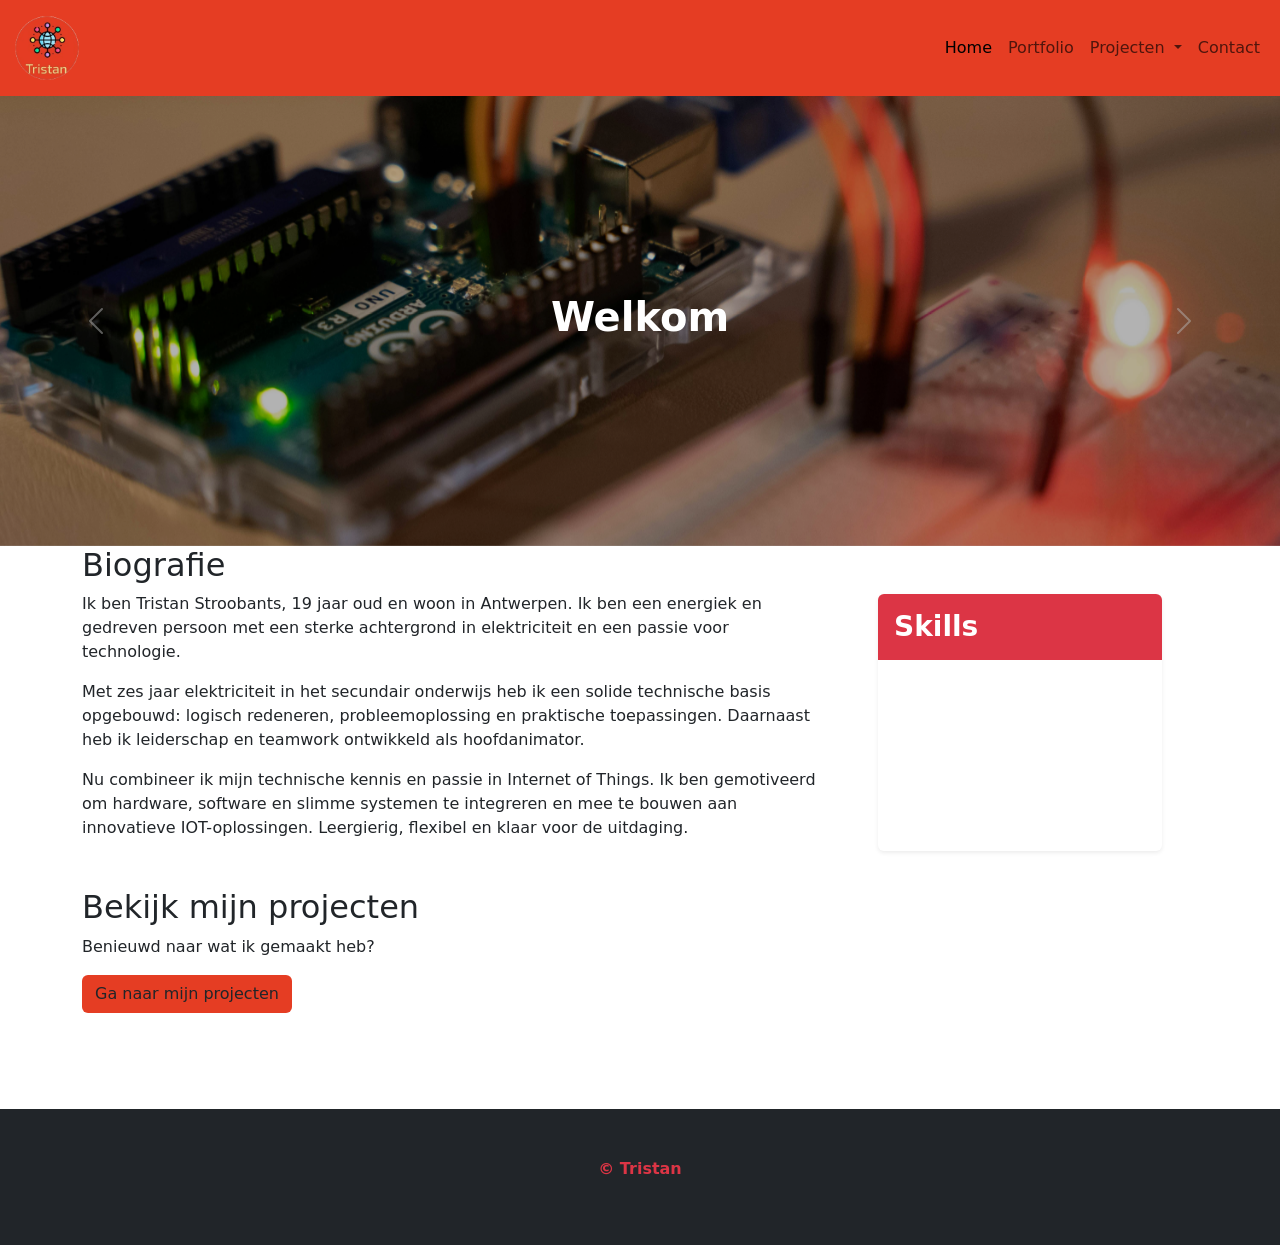
==== commit 78cc4168: "Add files via upload" ====
--- a/index.html
+++ b/index.html
@@ -10,6 +10,7 @@
 			name="viewport"
 			content="width=device-width, initial-scale=1.0" />
 		<title>home</title>
+		<link rel="stylesheet" href="./css/reset.css" />
 		<!-- Bootstrap CSS -->
 		<link
 			href="https://cdn.jsdelivr.net/npm/bootstrap@5.3.3/dist/css/bootstrap.min.css"
@@ -23,27 +24,21 @@
 			crossorigin="anonymous"
 			defer></script>
 		<!-- eigen geschreven css voor jouw html-bestand -->
+		
 		<link
 			rel="stylesheet"
-			href="css/reset.css" />
-		<link
-			rel="stylesheet"
-			href="css/style.css" />
+			href="./css/style.css" />
 	</head>
 
 	<body>
 		<header>
-			<nav class="navbar navbar-expand-lg orange">
+		<nav class="navbar navbar-expand-lg orange">
 				<div class="container-fluid">
-					<a
-						class="navbar-brand"
-						href="index.html">
-						<figure>
-							<img
-								src="images/images/logo.png"
-								alt="logo"
-								width="70" />
-						</figure>
+					<a class="navbar-brand"	href="index.html">
+						<img
+							src="./images/images/logo.png"
+							alt="logo"
+							width="70" />
 					</a>
 					<button
 						class="navbar-toggler ms-auto"
@@ -139,47 +134,48 @@
 					</div>
 				</div>
 			</nav>
+
+		
+		
 		</header>
+
 		<main>
-			<div
-				id="carouselExampleAutoplaying"
-				class="carousel slide mijn-carousel"
-				data-bs-ride="carousel">
+			<div class="container-fluid p-0">
+    <div class="row g-0">
+      <div
+        id="carouselExampleAutoplaying"
+        class="carousel slide mijn-carousel"
+        data-bs-ride="carousel">
 				<div class="carousel-inner">
 					<div class="carousel-item active">
 						<img
-							src="images/images/afbeelding1.jpg"
+							src="./images/images/afbeelding1.jpg"
 							class="d-block w-100"
 							alt="..." />
 					</div>
 
 					<div class="carousel-item">
 						<img
-							src="images/images/afbeelding2.jpg"
+							src="./images/images/afbeelding2.jpg"
 							class="d-block w-100"
 							alt="..." />
 					</div>
 
 					<div class="carousel-item">
 						<img
-							src="images/images/afbeelding3.jpg"
+							src="./images/images/afbeelding3.jpg"
 							class="d-block w-100"
 							alt="..." />
 					</div>
 				</div>
 
 				<div
-					class="position-absolute top-0 start-0 end-0 bottom-0 d-flex align-items-center justify-content-center"
-					style="
-						background: rgba(0, 0, 0, 0.3);
-						z-index: 10;
-						pointer-events: none;
+					class="position-absolute top-0 start-0 end-0 bottom-0 d-flex align-items-center justify-content-center background_welkom"
+					
 					">
 					<h1
-						class="text-white fw-bold"
-						style="
-							font-size: 3rem;
-							text-shadow: 2px 2px 4px rgba(0, 0, 0, 0.5);
+						class="text-white fw-bold text-center welkom-text"
+						
 						">
 						Welkom
 					</h1>
@@ -206,14 +202,16 @@
 					<span class="visually-hidden">Next</span>
 				</button>
 			</div>
-			<section class="content-section container">
-				<article class="row">
-					<!-- MAIN CONTENT - LINKS (COL-LG-8) -->
+			<section class="content-section">
+					<div class="container">
+						<div class="row">
+				
+					
 					<section class="col-lg-8">
 						<article class="mb-5">
-							<h2 class="section-title">Over mij</h2>
+							<h2 class="section-title">Biografie</h2>
 							<p class="section-text">
-								Ik ben Tristan Stroobants, 19 jaar oud en woonachtig in
+								Ik ben Tristan Stroobants, 19 jaar oud en woon in
 								Antwerpen. Ik ben een energiek en gedreven persoon met een
 								sterke achtergrond in elektriciteit en een passie voor
 								technologie.
@@ -235,12 +233,10 @@
 
 						<article class="mb-5">
 							<h2 class="section-title">Bekijk mijn projecten</h2>
-							<p class="section-text">Benieuwd naar wat ik gemaakt heb?</p>
-							<a
-								href="portfolio.html"
+							<p  class="section-text">Benieuwd naar wat ik gemaakt heb?</p>
+							<a	href="portfolio.html"
 								class="btn orange"
-								>Ga naar mijn projecten</a
-							>
+								>Ga naar mijn projecten</a>
 						</article>
 					</section>
 
@@ -260,47 +256,20 @@
 							</ul>
 						</article>
 					</aside>
-				</article>
+				
+				</div>
+				</div>
 			</section>
 		</main>
+		
 		<footer class="bg-dark text-white py-5 mt-5">
-			<article class="container-fluid">
-				<div class="row text-center">
-					<div class="col-md-4 footer-item mb-3 mb-md-0">
-						<p class="text-danger fw-bold mb-0">Tristan</p>
-					</div>
-
-					<div class="col-md-4 footer-item mb-3 mb-md-0">
-						<p class="mb-0">
-							<a
-								href="mailto:tristan.stroobants@hotmail.com"
-								class="text-danger text-decoration-none fw-bold">
-								tristan.stroobants@hotmail.com
-							</a>
-						</p>
-					</div>
-
-					<div class="col-md-4 footer-item">
-						<p class="mb-0">
-							<a
-								href="tel:+32493417467"
-								class="text-danger text-decoration-none fw-bold">
-								<svg
-									xmlns="http://www.w3.org/2000/svg"
-									width="16"
-									height="16"
-									fill="currentColor"
-									class="bi bi-telephone"
-									viewBox="0 0 16 16">
-									<path
-										d="M3.654 1.328a.678.678 0 0 0-1.015-.063L1.605 2.3c-.483.484-.661 1.169-.45 1.77a17.6 17.6 0 0 0 4.168 6.608 17.6 17.6 0 0 0 6.608 4.168c.601.211 1.286.033 1.77-.45l1.034-1.034a.678.678 0 0 0-.063-1.015l-2.307-1.794a.68.68 0 0 0-.58-.122l-2.19.547a1.75 1.75 0 0 1-1.657-.459L5.482 8.062a1.75 1.75 0 0 1-.46-1.657l.548-2.19a.68.68 0 0 0-.122-.58zM1.884.511a1.745 1.745 0 0 1 2.612.163L6.29 2.98c.329.423.445.974.315 1.494l-.547 2.19a.68.68 0 0 0 .178.643l2.457 2.457a.68.68 0 0 0 .644.178l2.189-.547a1.75 1.75 0 0 1 1.494.315l2.306 1.794c.829.645.905 1.87.163 2.611l-1.034 1.034c-.74.74-1.846 1.065-2.877.702a18.6 18.6 0 0 1-7.01-4.42 18.6 18.6 0 0 1-4.42-7.009c-.362-1.03-.037-2.137.703-2.877z" />
-								</svg>
-								+32 493417467
-							</a>
-						</p>
-					</div>
-				</div>
-			</article>
-		</footer>
+	<div class="container-fluid">
+		<div class="row text-center">
+			<div class="col footer-item">
+                <p class="text-danger fw-bold">&copy; <span id="year"></span> Tristan</p>
+            </div>
+		</div>
+	</div>
+        </footer>
 	</body>
 </html>
--- a/css/style.css
+++ b/css/style.css
@@ -6,12 +6,14 @@
 
 
     .mijn-carousel {
-  max-width: 1800px;   /* breedte */
-  margin: 0 auto;     /* gecentreerd */
+      width: 100%;
+  max-width: none;   /* breedte */
+  margin: 0;     /* gecentreerd */
 }
 
 .mijn-carousel .carousel-item img {
   height: 450px;      /* hoogte */
+  width: 100%;
   object-fit: cover;  /* afbeelding bijsnijden zonder vervorming */
 }
 .list-group-item-licht-orange {
@@ -49,4 +51,22 @@
   .dropdown-item:hover {
     background-color: #eba163;
     color: white;
-  }+  }
+  #map {
+    height: 200px;
+    width: 50%;
+}
+.background_welkom {
+  background: rgba(0, 0, 0, 0.3);
+						z-index: 10;
+						pointer-events: none;
+}
+.tekst_welkom {
+  font-size: 3rem;
+							text-shadow: 2px 2px 4px rgba(0, 0, 0, 0.5);
+}
+.project-image {
+	height: 300px;
+	width: 100%;
+	object-fit: cover;
+}
